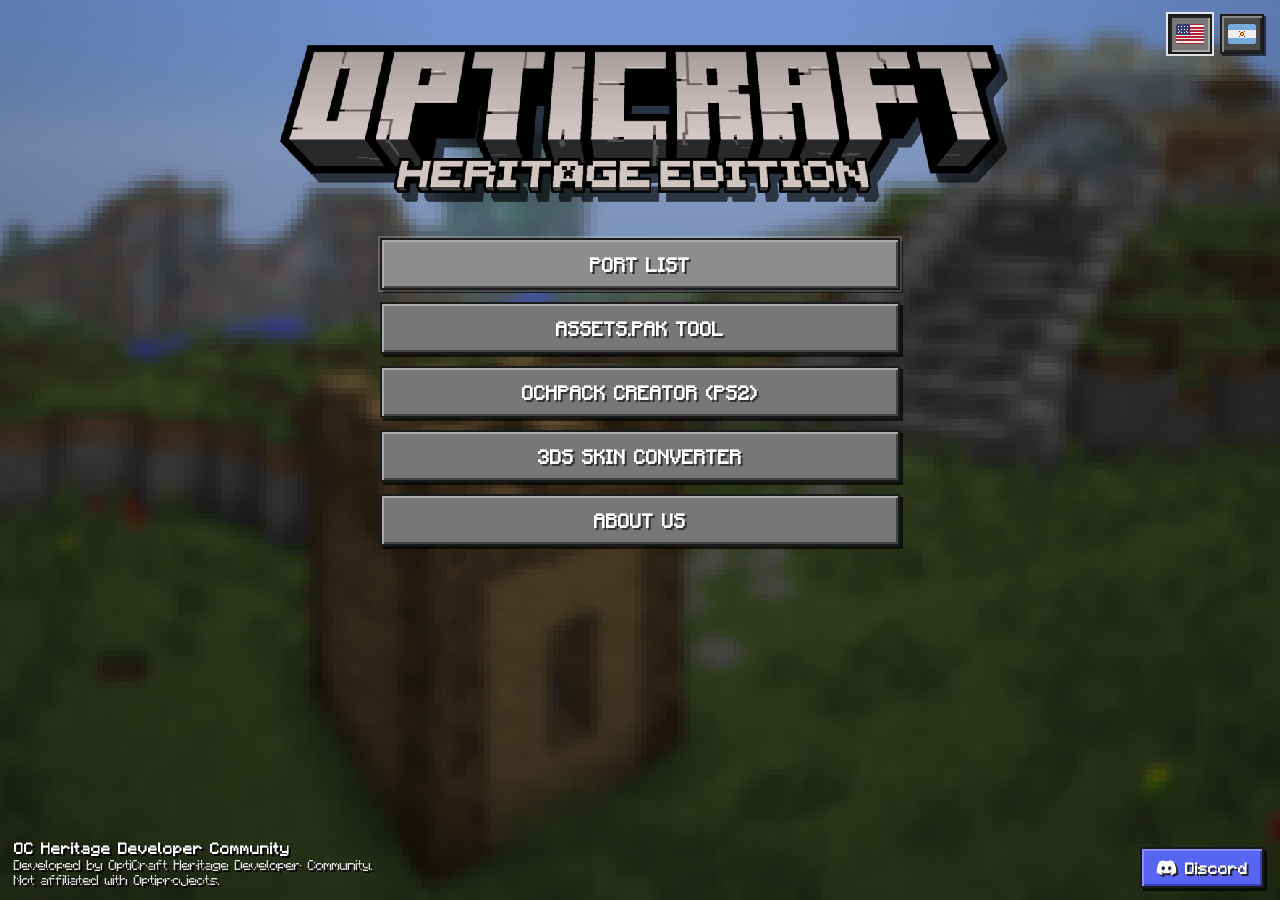
==== index.html @ 894dcd35 "Add responsive 3DS Skin Converter tool with wizard, 2D avatar preview, and QR helper" ====
<!doctype html>
<html lang="en">

<head>
  <meta charset="utf-8">
  <meta name="viewport" content="width=device-width,initial-scale=1">
  <meta name="description" id="meta-desc"
    content="OptiCraft Heritage Developer Community — unofficial OptiCraft Heritage ports.">
  <title>OptiCraft Heritage Developer Community</title>
  <link rel="stylesheet" href="css/all.min.css">
  <link rel="stylesheet" href="css/style.css">
  <link rel="icon" href="favicon.ico" type="image/x-icon">
</head>

<body>
  <div class="lang-switcher">
    <button class="lang-btn active" data-lang="en" title="English" aria-label="English">
      <img class="lang-flag" src="images/flag-us.png" alt="English">
    </button>
    <button class="lang-btn" data-lang="es" title="Español" aria-label="Español">
      <img class="lang-flag" src="images/flag-ar.png" alt="Español">
    </button>
  </div>

  <div class="screen">
    <div class="panorama" aria-hidden="true">
      <div class="panorama-track">
        <img src="images/TU12_Panorama_Background_S.png" alt="">
        <img src="images/TU12_Panorama_Background_S.png" alt="">
      </div>
    </div>
    <div class="panorama-shade" aria-hidden="true"></div>

    <header class="title-screen">
      <img class="logo" src="images/title.png" alt="OptiCraft Heritage Developer Community">
    </header>

    <main>
      <section class="legacy-menu" id="home">
        <button class="menu-button selected" data-open="ports" data-i18n="btn-ports">PORT LIST</button>
        <a class="menu-button" href="pak-tool.html" data-i18n="btn-pak-tool">HERRAMIENTA ASSETS.PAK</a>
        <a class="menu-button" href="ochpack-tool.html" data-i18n="btn-ochpack-tool">CREADOR OCHPACK (PS2)</a>
        <a class="menu-button" href="skin-tool.html" data-i18n="btn-skin-tool">CONVERTIDOR SKINS (3DS)</a>
        <button class="menu-button" data-open="about" data-i18n="btn-about">ABOUT US</button>
      </section>

      <section class="legacy-panel" id="ports">
        <div class="panel-heading">
          <img class="section-heading-art" src="images/minecraft-text (8).png" alt="Ports">
        </div>
        <div class="port-browser">
          <div class="port-list">
            <button class="port-entry active" data-port="dsi">
              <span class="port-title">OptiCraft Heritage — DSi</span>
              <span class="port-meta" data-i18n="port-dsi-meta">Nintendo DSi · Homebrew</span>
            </button>
            <button class="port-entry" data-port="3ds">
              <span class="port-title">OptiCraft Heritage — 3DS</span>
              <span class="port-meta" data-i18n="port-3ds-meta">Nintendo 3DS · Homebrew</span>
            </button>
            <button class="port-entry" data-port="ps2">
              <span class="port-title">OptiCraft Heritage — PS2 Enhanced</span>
              <span class="port-meta" data-i18n="port-ps2-meta">PlayStation 2 · Enhanced build</span>
            </button>
            <button class="port-entry" data-port="psp">
              <span class="port-title">OptiCraft Heritage — PSP</span>
              <span class="port-meta" data-i18n="port-psp-meta">PlayStation Portable · Homebrew</span>
            </button>
            <button class="port-entry" data-port="xbox">
              <span class="port-title">OptiCraft Heritage — Original Xbox</span>
              <span class="port-meta" data-i18n="port-xbox-meta">Xbox · Homebrew / xemu</span>
            </button>
            <button class="port-entry" data-port="android">
              <span class="port-title">OptiCraft Heritage — Android</span>
              <span class="port-meta" data-i18n="port-android-meta">Android · ARM64</span>
            </button>
            <button class="port-entry" data-port="switch">
              <span class="port-title">OptiCraft Heritage — Nintendo Switch</span>
              <span class="port-meta" data-i18n="port-switch-meta">Nintendo Switch · Homebrew</span>
            </button>
            <button class="port-entry" data-port="ps4">
              <span class="port-title">OptiCraft Heritage — PS4</span>
              <span class="port-meta" data-i18n="port-ps4-meta">PlayStation 4 · Homebrew / shadPS4</span>
            </button>
            <!-- <button class="port-entry" data-port="ps3">
              <span class="port-title">OptiCraft Heritage — PS3</span>
              <span class="port-meta" data-i18n="port-ps3-meta">PlayStation 3 · Homebrew</span>
            </button> -->
            <button class="port-entry" data-port="vita">
              <span class="port-title">OptiCraft Heritage — PS Vita</span>
              <span class="port-meta" data-i18n="port-vita-meta">PlayStation Vita · Homebrew</span>
            </button>
            <button class="port-entry" data-port="linux">
              <span class="port-title">OptiCraft Heritage — Linux</span>
              <span class="port-meta" data-i18n="port-linux-meta">Linux · Community builds</span>
            </button>
          </div>
          <div class="port-preview">
            <article class="port-view active" id="view-dsi">
              <div class="port-info">
                <h2>Nintendo DSi</h2>
                <p data-i18n="port-dsi-desc">Unofficial OptiCraft Heritage port for Nintendo DSi hardware.</p>
                <a class="legacy-button" href="https://github.com/Danielpro9/Opticraftheritage-Dsi-port" target="_blank"
                  rel="noreferrer" data-i18n="btn-view-project">VIEW PROJECT</a>
              </div>
            </article>
            <article class="port-view" id="view-3ds">
              <div class="port-info">
                <h2>Nintendo 3DS</h2>
                <p data-i18n="port-3ds-desc">Unofficial OptiCraft Heritage port targeting Nintendo 3DS.</p>
                <a class="legacy-button" href="https://drive.google.com/drive/folders/1FVjQv72blnR8LRe3ioc95BN1a9567nEk"
                  target="_blank" rel="noreferrer" data-i18n="btn-download">DOWNLOAD</a>
              </div>
            </article>
            <article class="port-view" id="view-ps2">
              <div class="port-info">
                <h2>PlayStation 2 — Enhanced</h2>
                <p data-i18n="port-ps2-desc">An improved OptiCraft Heritage build for the original PlayStation 2.</p>
                <a class="legacy-button" href="https://github.com/OptiJuegos/OptiCraftHeritageEdition" target="_blank"
                  rel="noreferrer" data-i18n="btn-view-project">VIEW PROJECT</a>
                <a class="legacy-button"
                  href="https://www.mediafire.com/file/zx4cuebynotubvn/OptiCraftHeritage+PS2+95D.7z/file"
                  target="_blank" rel="noreferrer" data-i18n="btn-ps2-build95d">DOWNLOAD (BUILD 95d)</a>
              </div>
            </article>
            <article class="port-view" id="view-psp">
              <div class="port-info">
                <h2>PlayStation Portable</h2>
                <p data-i18n="port-psp-desc">Unofficial OptiCraft Heritage port for PlayStation Portable (PSP).</p>
                <a class="legacy-button" href="https://github.com/erluza/OCHeritage-PSP" target="_blank"
                  rel="noreferrer" data-i18n="btn-view-project">VIEW PROJECT</a>
                <a class="legacy-button" href="https://gofile.io/d/AGVolAMG" target="_blank" rel="noreferrer"
                  data-i18n="btn-psp-download">DOWNLOAD (PRECOMPILED)</a>
              </div>
            </article>
            <article class="port-view" id="view-xbox">
              <div class="port-info">
                <h2>Original Xbox</h2>
                <p data-i18n="port-xbox-desc">Community OptiCraft Heritage build targeting the original Xbox, with
                  support for xemu.</p>
                <a class="legacy-button"
                  href="https://github.com/xeodeo/OptiCraft-Heritage-XBOX-CLASSIC-Edition/releases" target="_blank"
                  rel="noreferrer" data-i18n="btn-releases">RELEASES</a>
              </div>
            </article>
            <article class="port-view" id="view-android">
              <div class="port-info">
                <h2>Android</h2>
                <p data-i18n="port-android-desc">ARM64 Android build of OptiCraft Heritage, currently targeting Android
                  7 and newer.</p>
                <a class="legacy-button" href="https://github.com/ivandscds/OptiCraftHeritageEditionAndroid"
                  target="_blank" rel="noreferrer" data-i18n="btn-view-project">VIEW PROJECT</a>
              </div>
            </article>
            <article class="port-view" id="view-switch">
              <div class="port-info">
                <h2>Nintendo Switch</h2>
                <p data-i18n="port-switch-desc">Native Nintendo Switch Homebrew target built with devkitA64 and libnx.
                </p>
                <a class="legacy-button" href="https://github.com/franco2705/OptiCraftHeritageEditionNX" target="_blank"
                  rel="noreferrer" data-i18n="btn-view-project">VIEW PROJECT</a>
              </div>
            </article>
            <article class="port-view" id="view-ps4">
              <div class="port-info">
                <h2>PlayStation 4</h2>
                <p data-i18n="port-ps4-desc">Experimental PS4 Homebrew port using the OpenOrbis toolchain, also
                  targeting shadPS4.</p>
                <a class="legacy-button" href="https://github.com/ScratchMelodii0/OptiCraftHeritageEditionPS4"
                  target="_blank" rel="noreferrer" data-i18n="btn-view-project">VIEW PROJECT</a>
              </div>
            </article>
            <!-- <article class="port-view" id="view-ps3">
              <div class="port-info">
                <h2>PlayStation 3</h2>
                <p data-i18n="port-ps3-desc">Community OptiCraft Heritage port with a native PlayStation 3 target.</p>
                <a class="legacy-button" href="https://github.com/nasheOS/OptiCraftHeritageEditionPS3" target="_blank"
                  rel="noreferrer" data-i18n="btn-view-project">VIEW PROJECT</a>
              </div>
            </article> -->
            <article class="port-view" id="view-vita">
              <div class="port-info">
                <h2>PlayStation Vita</h2>
                <p data-i18n="port-vita-desc">Community OptiCraft Heritage port targeting PlayStation Vita hardware.</p>
                <a class="legacy-button" href="https://github.com/DrDecki/OptiCraft-Vita" target="_blank"
                  rel="noreferrer" data-i18n="btn-view-project">VIEW PROJECT</a>
              </div>
            </article>
            <article class="port-view" id="view-linux">
              <div class="port-info">
                <h2>Linux</h2>
                <p data-i18n="port-linux-desc">Community Linux builds of OptiCraft Heritage, including native
                  SDL2/OpenGL builds.</p>
                <a class="legacy-button" href="https://github.com/Muzifer01/OptiCraft173EditionLinux" target="_blank"
                  rel="noreferrer" data-i18n="btn-muzifer-build">MUZIFER01 BUILD</a>
                <a class="legacy-button" href="https://github.com/Brunoxx-create/OptiCraft-In-LINUX" target="_blank"
                  rel="noreferrer" data-i18n="btn-brunox-build">BRUNOX X BUILD</a>
              </div>
            </article>
          </div>
        </div>
        <div class="controls" data-i18n="controls"><span>▲ ▼</span> SELECT &nbsp; <span>ENTER</span> OPEN &nbsp;
          <span>ESC</span> BACK
        </div>
        <div class="panel-footer-actions">
          <button class="legacy-button back-home" data-i18n="btn-back">BACK</button>
        </div>
      </section>

      <section class="legacy-panel about-panel" id="about">
        <div class="panel-heading">
          <img class="section-heading-art about-heading-art" src="images/minecraft-text (9).png" alt="About Us">
        </div>
        <div class="about-content">
          <div class="about-copy" id="about-copy-container"></div>
        </div>
        <div class="panel-footer-actions">
          <button class="legacy-button back-home" data-i18n="btn-back">BACK</button>
        </div>
      </section>
    </main>
  </div>

  <!-- Minecraft 1.2.5 style bottom-left credits -->
  <aside class="minecraft-version-text" id="minecraft-version-text" aria-label="Version & credits">
    <div class="version-title">OC Heritage Developer Community</div>
    <div class="version-disclaimer" data-i18n="footer-disclaimer">Developed by OptiCraft Heritage Developer
      Community.<br>Not affiliated with Optiprojects.</div>
  </aside>

  <!-- Discord bottom-right corner button -->
  <a class="discord-corner-btn" href="https://discord.gg/5ndWfJzb7e" target="_blank" rel="noreferrer" title="Discord">
    <i class="fa-brands fa-discord" aria-hidden="true"></i>
    <span>Discord</span>
  </a>

  <script src="js/script.js"></script>
</body>

</html>
---- css/style.css ----
@font-face {
  font-family: Minecraft;
  src: url("../fonts/Minecraft-Regular.ttf") format("truetype");
  font-weight: 400;
  font-style: normal;
  font-display: swap
}

* {
  box-sizing: border-box
}

html {
  scroll-behavior: smooth
}

body {
  margin: 0;
  background: #111;
  color: #fff;
  font-family: Minecraft, Arial, Helvetica, sans-serif;
  image-rendering: pixelated
}

button,
a {
  font: inherit;
  font-family: Minecraft, Arial, Helvetica, sans-serif
}

/* Language Switcher */
.lang-switcher {
  position: fixed;
  top: 14px;
  right: 16px;
  z-index: 1000;
  display: flex;
  gap: 8px
}

.lang-btn {
  background: #4a4a4a;
  color: #fff;
  border: 2px solid #1b1b1b;
  box-shadow: inset 2px 2px #888, inset -2px -2px #222, 2px 2px rgba(0, 0, 0, .6);
  padding: 4px 6px;
  cursor: pointer;
  display: inline-flex;
  align-items: center;
  justify-content: center;
  user-select: none;
  transition: background .15s ease, transform .05s ease
}

.lang-btn:hover {
  background: #666
}

.lang-btn.active {
  background: #777;
  outline: 2px solid rgba(255, 255, 255, .8);
  box-shadow: inset 2px 2px #222, inset -2px -2px #aaa
}

.lang-btn:active {
  transform: translate(1px, 1px)
}

.lang-flag {
  display: block;
  width: 28px;
  height: 28px;
  object-fit: contain
}

.screen {
  min-height: 100vh;
  position: relative;
  background: #111;
  padding-bottom: 80px
}

.panorama {
  position: fixed;
  inset: 0;
  overflow: hidden;
  z-index: 0;
  background: #111
}

.panorama-track {
  position: absolute;
  top: 0;
  left: 0;
  height: 100%;
  width: 200%;
  display: flex;
  animation: tu12-panorama 35s linear infinite
}

.panorama-track img {
  display: block;
  flex: 0 0 50%;
  width: 50%;
  height: 100%;
  min-width: 100vw;
  object-fit: cover;
  object-position: center;
  max-width: none;
  transform: none
}

.panorama-track img:first-child {
  transform: none
}

.panorama-track img:nth-child(2) {
  transform: scaleX(-1);
  transform-origin: center center
}

@keyframes tu12-panorama {
  from {
    transform: translateX(0)
  }

  to {
    transform: translateX(-50%)
  }
}

.panorama-shade {
  position: fixed;
  inset: 0;
  z-index: 1;
  pointer-events: none;
  background: linear-gradient(rgba(0, 0, 0, .18), rgba(0, 0, 0, .52)), linear-gradient(90deg, rgba(0, 0, 0, .16), transparent 35%, transparent 65%, rgba(0, 0, 0, .16))
}

.title-screen {
  position: relative;
  z-index: 2;
  text-align: center;
  padding: 5vh 20px 2vh
}

.title-screen.hidden {
  display: none !important
}

.logo {
  display: block;
  width: min(720px, 82vw);
  max-height: 190px;
  margin: auto;
  object-fit: contain;
  filter: drop-shadow(8px 9px 0 rgba(0, 0, 0, .65))
}

main {
  position: relative;
  z-index: 2;
  width: min(1120px, 94vw);
  margin: auto
}

.legacy-menu {
  display: flex;
  flex-direction: column;
  align-items: center;
  gap: 12px;
  margin: 3vh auto 5vh
}

.legacy-menu.hidden {
  display: none !important
}

.menu-button,
.legacy-button {
  display: block;
  cursor: pointer;
  text-decoration: none;
  color: #fff;
  font-weight: 900;
  text-align: center;
  text-shadow: 2px 2px #333;
  background: #777;
  border: 2px solid #1b1b1b;
  box-shadow: inset 2px 2px #aaa, inset -2px -2px #444, 3px 3px rgba(0, 0, 0, .65);
  padding: 11px 20px;
  min-width: min(520px, 90vw)
}

.menu-button:hover,
.menu-button.selected,
.legacy-button:hover {
  background: #8d8d8d;
  outline: 2px solid rgba(255, 255, 255, .2)
}

.menu-button:active,
.legacy-button:active {
  box-shadow: inset 2px 2px #444, inset -2px -2px #aaa, 1px 1px #111;
  transform: translate(2px, 2px)
}

.legacy-panel {
  display: none;
  background: rgba(38, 38, 38, .96);
  border: 3px solid #111;
  box-shadow: inset 2px 2px #666, inset -2px -2px #171717, 7px 7px rgba(0, 0, 0, .5);
  padding: 20px;
  margin-top: 5vh;
  margin-bottom: 60px
}

.legacy-panel.visible {
  display: block
}

.panel-heading {
  display: flex;
  align-items: center;
  justify-content: center;
  gap: 20px;
  padding: 7px 10px 16px;
  border-bottom: 2px solid #111
}

.section-heading-art {
  display: block;
  width: min(430px, 70vw);
  max-height: 95px;
  object-fit: contain;
  filter: drop-shadow(4px 4px 0 rgba(0, 0, 0, .7))
}

.about-heading-art {
  width: min(470px, 75vw)
}

.port-browser {
  display: grid;
  grid-template-columns: 38% 62%;
  min-height: 330px
}

.port-list {
  padding: 12px 12px 12px 0;
  border-right: 2px solid #111;
  max-height: 600px;
  overflow-y: auto
}

.port-entry {
  width: 100%;
  display: block;
  text-align: left;
  color: #fff;
  background: #555;
  border: 2px solid #222;
  border-bottom-color: #111;
  padding: 13px 14px;
  cursor: pointer;
  text-shadow: 2px 2px #222
}

.port-entry:hover,
.port-entry.active {
  background: #777
}

.port-title {
  display: block;
  font-weight: 900;
  font-size: 15px
}

.port-meta {
  display: block;
  margin-top: 5px;
  font-size: 11px;
  color: #ccc
}

.port-preview {
  padding: 12px 0 12px 16px;
  display: flex;
  align-items: center
}

.port-view {
  display: none;
  width: 100%
}

.port-view.active {
  display: block
}

.port-info {
  max-width: 520px;
  margin: auto;
  text-align: center
}

.port-info h2 {
  font-size: 22px;
  margin: 0 0 12px;
  text-shadow: 2px 2px #111
}

.port-info p {
  font-size: 14px;
  line-height: 1.5;
  color: #ddd
}

.legacy-button {
  min-width: 0;
  width: 100%;
  font-size: 12px;
  margin-top: 18px
}

.port-info .legacy-button+.legacy-button {
  margin-top: 10px
}

.controls {
  margin-top: 12px;
  padding-top: 10px;
  border-top: 2px solid #111;
  color: #aaa;
  font-size: 10px;
  text-align: right
}

.controls span {
  color: #fff;
  font-weight: 900
}

.panel-footer-actions {
  display: flex;
  justify-content: center;
  margin-top: 16px
}

.panel-footer-actions>.legacy-button {
  max-width: 250px;
  margin: 10px auto 0
}

.about-panel {
  max-width: 900px;
  margin: 5vh auto 60px
}

.about-content {
  display: flex;
  justify-content: center;
  align-items: center;
  padding: 24px 20px;
  max-width: 100%;
  overflow: hidden
}

.about-copy {
  width: min(760px, 100%);
  margin: 0 auto;
  text-align: center
}

.about-copy p {
  margin: 0 0 16px;
  font-size: 17px;
  line-height: 1.6;
  color: #fff;
  text-shadow: 2px 2px #222
}

.about-copy p:last-child {
  margin-bottom: 0
}

.about-warning {
  color: #ffd166;
  background: rgba(0, 0, 0, .35);
  border: 2px solid #665011;
  padding: 12px 16px;
  border-radius: 2px
}

.discord-link {
  color: #55aaff;
  text-decoration: underline;
  text-shadow: 2px 2px #222
}

.discord-link:hover {
  color: #7fc0ff
}

/* Minecraft 1.2.5 style bottom-left credits */
.minecraft-version-text {
  position: fixed;
  bottom: 12px;
  left: 14px;
  z-index: 50;
  color: #fff;
  font-family: Minecraft, Arial, Helvetica, sans-serif;
  font-size: 13px;
  line-height: 1.35;
  text-shadow: 2px 2px #000;
  user-select: none;
  pointer-events: none;
  max-width: 55vw
}

.minecraft-version-text .version-title {
  color: #fff;
  font-weight: 900
}

.minecraft-version-text .version-disclaimer {
  color: #ddd;
  font-size: 11px;
  margin-top: 2px
}

/* Discord Corner Button in Bottom-Right */
.discord-corner-btn {
  position: fixed;
  bottom: 12px;
  right: 16px;
  z-index: 50;
  display: inline-flex;
  align-items: center;
  gap: 8px;
  text-decoration: none;
  color: #fff;
  font-family: Minecraft, Arial, Helvetica, sans-serif;
  font-size: 13px;
  font-weight: 900;
  text-shadow: 2px 2px #222;
  background: #5865f2;
  border: 2px solid #1b1b1b;
  box-shadow: inset 2px 2px #8891f7, inset -2px -2px #363fb5, 3px 3px rgba(0, 0, 0, .65);
  padding: 8px 14px;
  cursor: pointer;
  transition: filter .15s ease, transform .05s ease
}

.discord-corner-btn i {
  font-size: 17px
}

.discord-corner-btn:hover {
  filter: brightness(1.15);
  outline: 2px solid rgba(255, 255, 255, .3)
}

.discord-corner-btn:active {
  box-shadow: inset 2px 2px #363fb5, inset -2px -2px #8891f7, 1px 1px #111;
  transform: translate(2px, 2px)
}

/* Hide floating accessories when inside a panel so they do not overlap */
body.panel-open .minecraft-version-text,
body.panel-open .discord-corner-btn,
body.panel-open .lang-switcher {
  display: none !important
}


@media(max-width:780px) {
  .port-browser {
    grid-template-columns: 1fr
  }

  .port-list {
    border-right: 0;
    border-bottom: 2px solid #111;
    max-height: 350px
  }

  .port-preview {
    padding: 22px 0 10px
  }

  .minecraft-version-text {
    max-width: 50vw;
    font-size: 11px
  }

  .minecraft-version-text .version-disclaimer {
    font-size: 10px
  }
}

@media(max-width:520px) {
  .lang-switcher {
    top: 10px;
    right: 10px
  }

  .lang-btn {
    padding: 3px 5px
  }

  .lang-flag {
    width: 22px;
    height: 22px
  }

  .title-screen {
    padding-top: 4vh
  }

  .logo {
    max-height: 150px
  }

  .menu-button {
    min-width: 100%;
    font-size: 12px
  }

  .legacy-panel {
    padding: 12px;
    margin-top: 3vh
  }

  .section-heading-art {
    max-height: 70px
  }

  .port-title {
    font-size: 12px
  }

  .port-meta {
    font-size: 9px
  }

  .about-copy p {
    font-size: 14px;
    line-height: 1.5
  }

  .minecraft-version-text {
    bottom: 8px;
    left: 10px;
    font-size: 10px;
    max-width: 54vw
  }

  .minecraft-version-text .version-disclaimer {
    font-size: 8.5px
  }

  .discord-corner-btn {
    bottom: 8px;
    right: 10px;
    padding: 6px 10px;
    font-size: 11px;
    gap: 5px
  }

  .discord-corner-btn i {
    font-size: 14px
  }
}
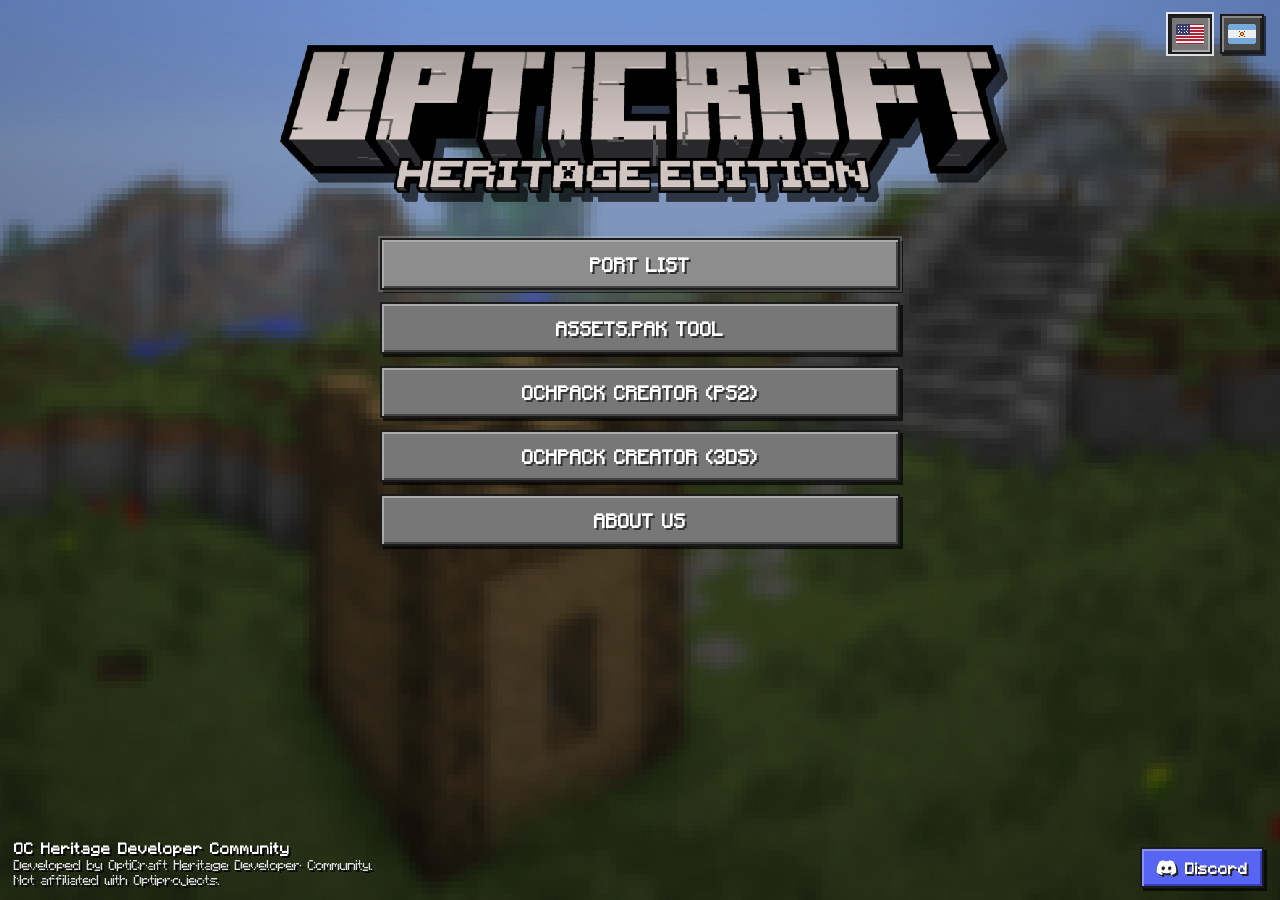
==== commit fea98774: "Add ochpack-3ds texture pack tool and 3DS convert tab to assets.pak tool" ====
--- a/index.html
+++ b/index.html
@@ -40,7 +40,7 @@
         <button class="menu-button selected" data-open="ports" data-i18n="btn-ports">PORT LIST</button>
         <a class="menu-button" href="pak-tool.html" data-i18n="btn-pak-tool">HERRAMIENTA ASSETS.PAK</a>
         <a class="menu-button" href="ochpack-tool.html" data-i18n="btn-ochpack-tool">CREADOR OCHPACK (PS2)</a>
-        <a class="menu-button" href="skin-tool.html" data-i18n="btn-skin-tool">CONVERTIDOR SKINS (3DS)</a>
+        <a class="menu-button" href="ochpack-3ds-tool.html" data-i18n="btn-ochpack-3ds-tool">CREADOR OCHPACK (3DS)</a>
         <button class="menu-button" data-open="about" data-i18n="btn-about">ABOUT US</button>
       </section>
 
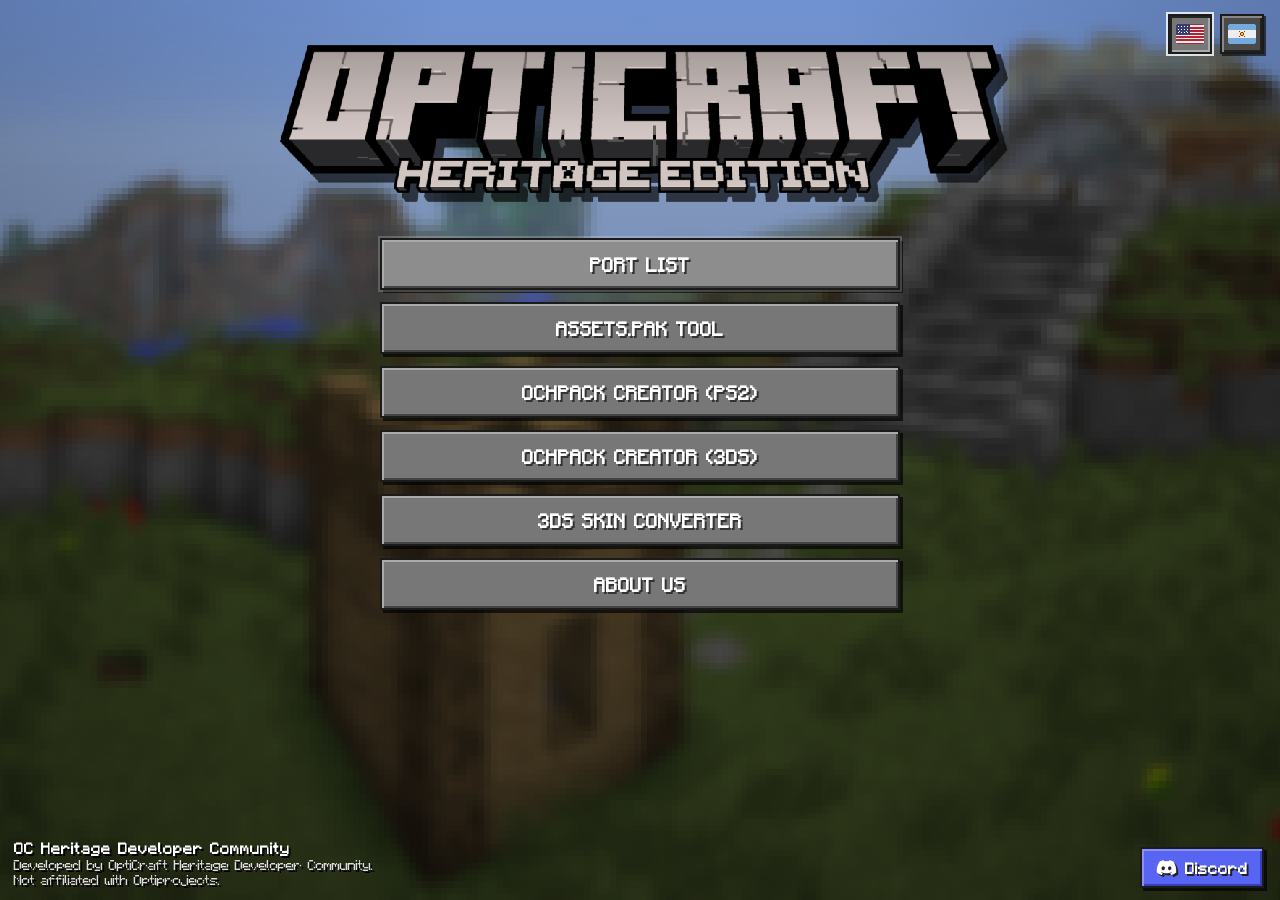
==== commit e9352698: "Merge origin/main: keep both 3DS texture pack tool and new skin converter" ====
--- a/index.html
+++ b/index.html
@@ -41,6 +41,7 @@
         <a class="menu-button" href="pak-tool.html" data-i18n="btn-pak-tool">HERRAMIENTA ASSETS.PAK</a>
         <a class="menu-button" href="ochpack-tool.html" data-i18n="btn-ochpack-tool">CREADOR OCHPACK (PS2)</a>
         <a class="menu-button" href="ochpack-3ds-tool.html" data-i18n="btn-ochpack-3ds-tool">CREADOR OCHPACK (3DS)</a>
+        <a class="menu-button" href="skin-tool.html" data-i18n="btn-skin-tool">CONVERTIDOR SKINS (3DS)</a>
         <button class="menu-button" data-open="about" data-i18n="btn-about">ABOUT US</button>
       </section>
 
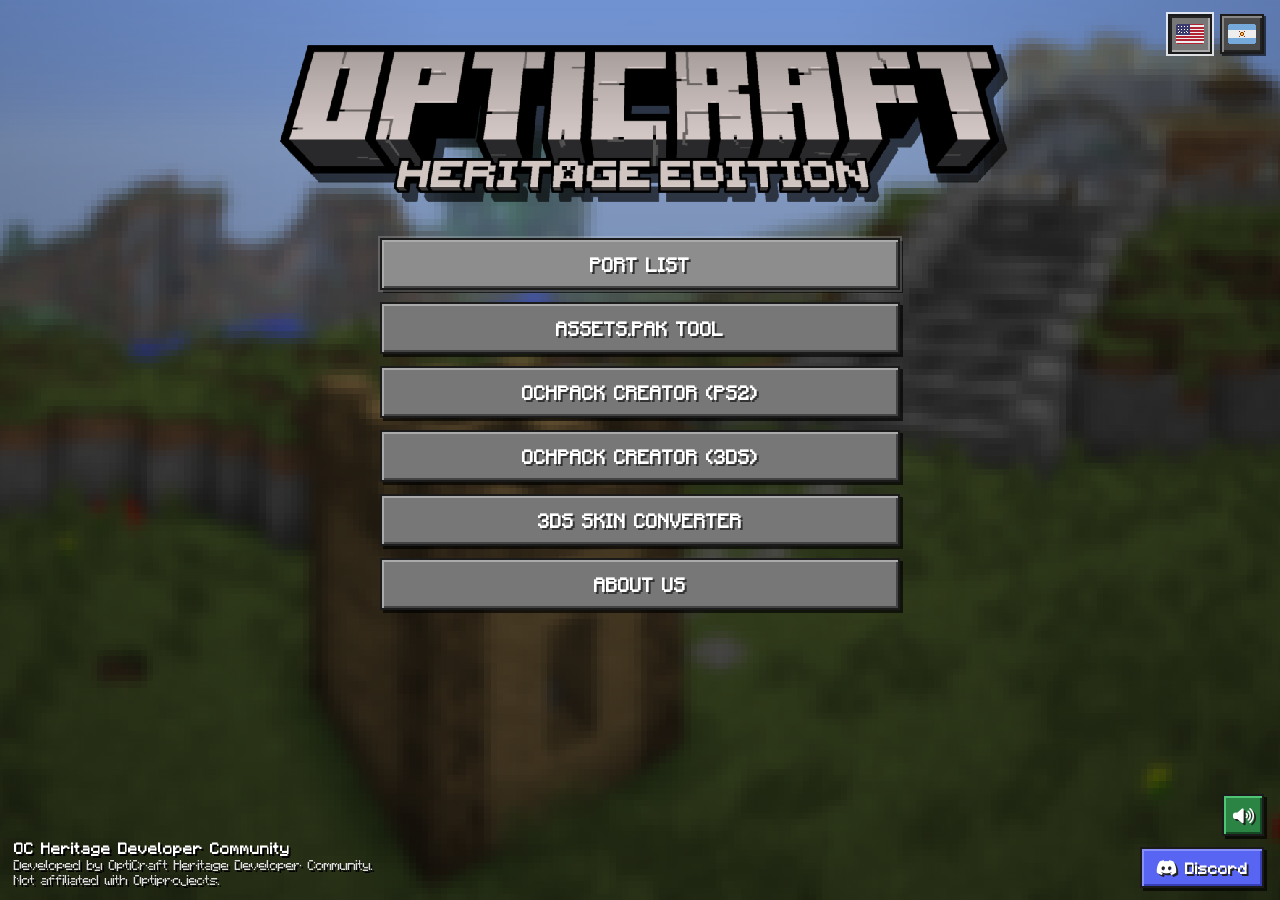
==== commit 11295f0f: "Add synthesized UI sounds and ambient music, nightly CI build links for PS2/3DS/Linux" ====
--- a/index.html
+++ b/index.html
@@ -111,6 +111,9 @@
                 <p data-i18n="port-3ds-desc">Unofficial OptiCraft Heritage port targeting Nintendo 3DS.</p>
                 <a class="legacy-button" href="https://drive.google.com/drive/folders/1FVjQv72blnR8LRe3ioc95BN1a9567nEk"
                   target="_blank" rel="noreferrer" data-i18n="btn-download">DOWNLOAD</a>
+                <a class="legacy-button"
+                  href="https://nightly.link/erluza/OCHeritageCommunityFork/workflows/build.yml/opticraft-3ds"
+                  target="_blank" rel="noreferrer" data-i18n="btn-nightly-build">NIGHTLY BUILD (CI)</a>
               </div>
             </article>
             <article class="port-view" id="view-ps2">
@@ -122,6 +125,9 @@
                 <a class="legacy-button"
                   href="https://www.mediafire.com/file/zx4cuebynotubvn/OptiCraftHeritage+PS2+95D.7z/file"
                   target="_blank" rel="noreferrer" data-i18n="btn-ps2-build95d">DOWNLOAD (BUILD 95d)</a>
+                <a class="legacy-button"
+                  href="https://nightly.link/erluza/OCHeritageCommunityFork/workflows/build.yml/opticraft-ps2"
+                  target="_blank" rel="noreferrer" data-i18n="btn-nightly-build">NIGHTLY BUILD (CI)</a>
               </div>
             </article>
             <article class="port-view" id="view-psp">
@@ -196,6 +202,9 @@
                   rel="noreferrer" data-i18n="btn-muzifer-build">MUZIFER01 BUILD</a>
                 <a class="legacy-button" href="https://github.com/Brunoxx-create/OptiCraft-In-LINUX" target="_blank"
                   rel="noreferrer" data-i18n="btn-brunox-build">BRUNOX X BUILD</a>
+                <a class="legacy-button"
+                  href="https://nightly.link/erluza/OCHeritageCommunityFork/workflows/build.yml/opticraft-linux-x64-gcc"
+                  target="_blank" rel="noreferrer" data-i18n="btn-nightly-build">NIGHTLY BUILD (CI)</a>
               </div>
             </article>
           </div>
@@ -235,6 +244,7 @@
     <span>Discord</span>
   </a>
 
+  <script src="js/och-sounds.js"></script>
   <script src="js/script.js"></script>
 </body>
 
